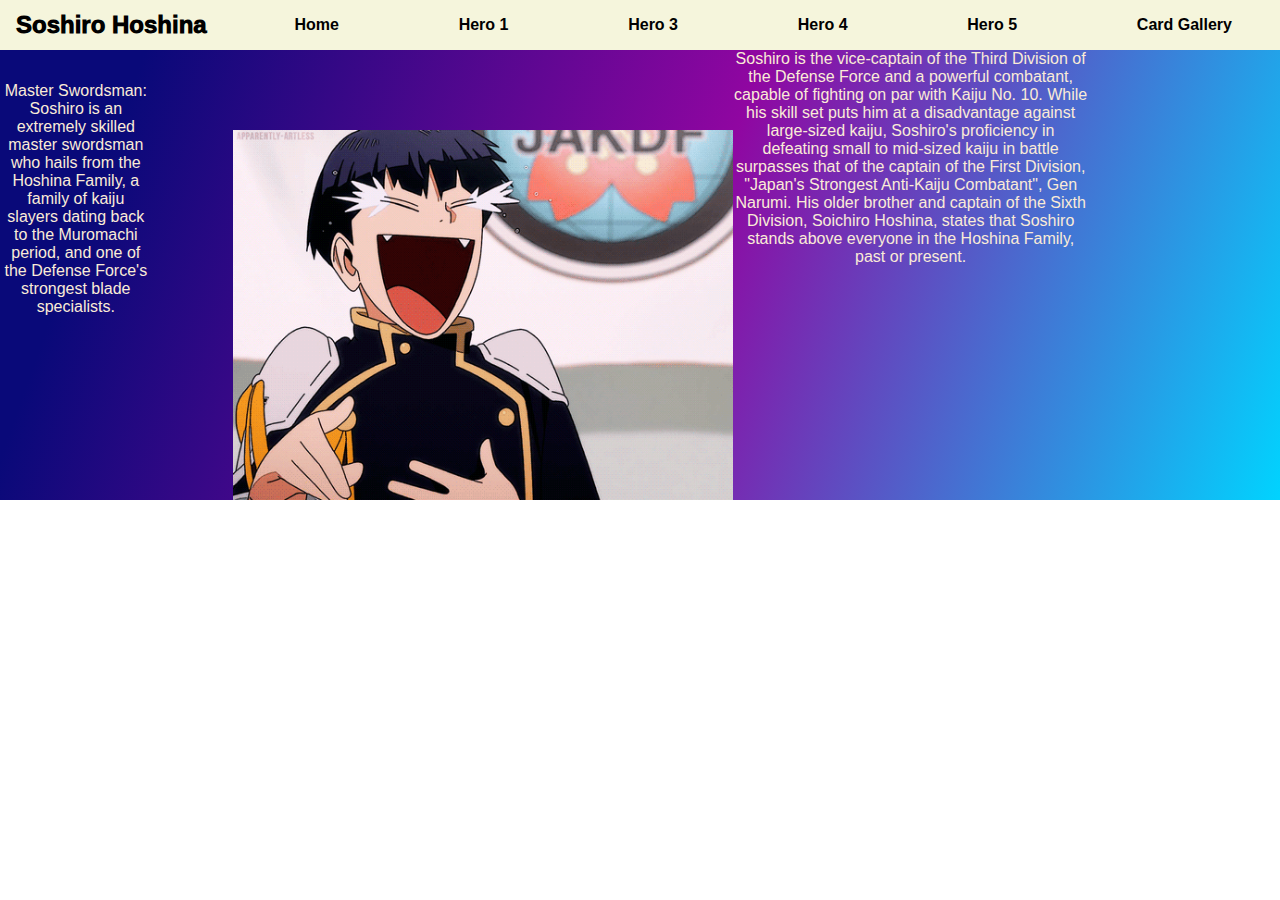
==== pages/page2/index.html @ cd213fac "added content to heroes 1-5" ====
<!DOCTYPE html>
<html lang="en">
<head>
    <meta charset="UTF-8">
    <meta name="viewport" content="width=device-width, initial-scale=1.0">
    <title>HOSHINA (KAIJU NO. 8)</title>
    <link rel="stylesheet" href="./assets/css/style.css">
</head>
<body>
    <header class="top-header">
        <h2>Soshiro Hoshina</h2>
        <a href="../../index.html">Home</a>
        <a href="../page1/index.html">Hero 1</a>
        <a href="../page3/index.html">Hero 3</a>
        <a href="../page4/index.html">Hero 4</a>
        <a href="../page5/index.html">Hero 5</a>
        <a href="../page6/index.html">Card Gallery</a>
    </header>
    <div class="second-hero">
        <div class="first-content">
            <p class="description1">Master Swordsman: Soshiro is an extremely skilled master swordsman who hails from the Hoshina Family, a family of kaiju slayers dating back to the Muromachi period, and one of the Defense Force's strongest blade specialists.</p>
        </div>
        <img src="./assets/img/hoshina.gif" alt="Hoshina">
        <div class="second-content">
            <p class="description2">Soshiro is the vice-captain of the Third Division of the Defense Force and a powerful combatant, capable of fighting on par with Kaiju No. 10. While his skill set puts him at a disadvantage against large-sized kaiju, Soshiro's proficiency in defeating small to mid-sized kaiju in battle surpasses that of the captain of the First Division, "Japan's Strongest Anti-Kaiju Combatant", Gen Narumi. His older brother and captain of the Sixth Division, Soichiro Hoshina, states that Soshiro stands above everyone in the Hoshina Family, past or present.</p>
        </div>
    </div>
</body>
</html>
---- pages/page2/assets/css/style.css ----
* {
    margin: 0;
    padding: 0;
    box-sizing: border-box;
}

body {
    background: linear-gradient(109.6deg, rgb(9, 9, 121) 11.2%, rgb(144, 6, 161) 53.7%, rgb(0, 212, 255) 100.2%);
    background-size: cover;
    background-repeat: no-repeat;
}

header.top-header {
    display: flex;
    flex-direction: row;
    text-align: center;
    align-items: center;
    padding-left: 1rem;
    padding-right: 1rem;
    justify-content: space-between;
    background-color: beige;

    & > h2 {
        display: flex;
        flex-direction: column;
        font-family: 'Gill Sans', 'Gill Sans MT', Calibri, 'Trebuchet MS', sans-serif;
        font-weight: 1000;
        text-decoration: none;
    }

    & > a {
        align-items: center;
        border: 1px transparent;
        text-decoration: none;
        transition: all .2s cubic-bezier(.22, .61, .36, .1);
        touch-action: manipulation;
        font-family: 'Gill Sans', 'Gill Sans MT', Calibri, 'Trebuchet MS', sans-serif;
        font-weight: 550;
        padding: 1rem 2rem;
        position: relative;
        top: 0;
        color: black;

        &:hover {
            box-sizing: border-box;
            background-color: white;
            color: black;
            box-shadow: gray;
            transform: translateY(-2px);
        }
    }
}

div.second-hero {
    display: flex;
    flex-direction: row;
    justify-content: space-between;
    text-align: center;

    & > div.first-content {
        display: flex;
        flex-direction: column;

        & > p.description1 {
            padding-top: 2rem;
            font-family: 'Gill Sans', 'Gill Sans MT', Calibri, 'Trebuchet MS', sans-serif;
            color: antiquewhite;
            width: 65%;
            text-align: center;
        }
    }

    & > img {
        padding-top: 5rem;
        height: 450px;
    }

    & > div.second-content {
        display: flex;
        flex-direction: column;

        & > p.description2 {
            font-family: 'Gill Sans', 'Gill Sans MT', Calibri, 'Trebuchet MS', sans-serif;
            color: antiquewhite;
            width: 65%;
            text-align: center;
        }
    }
}
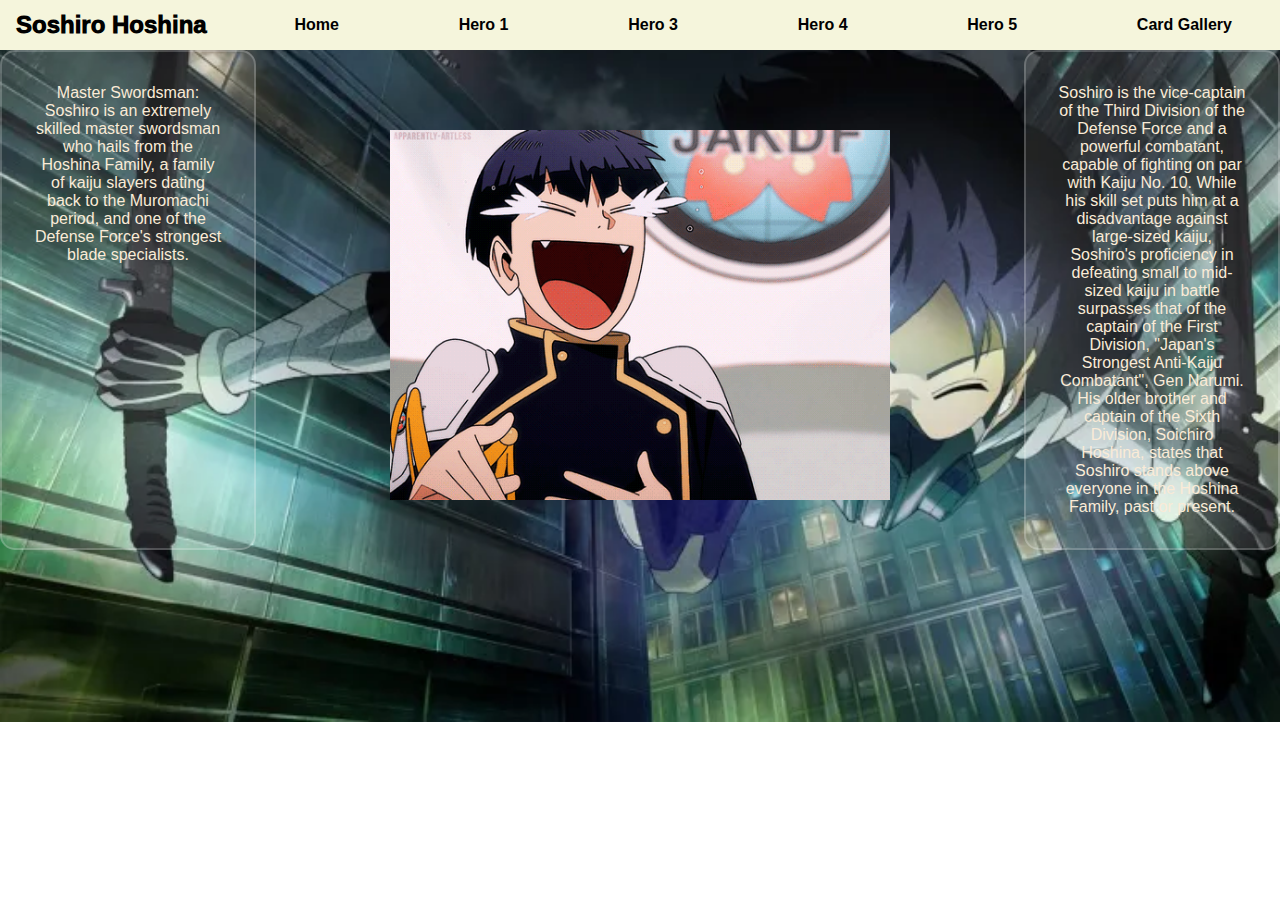
==== commit d6c4a353: "partially finished page5" ====
--- a/pages/page2/index.html
+++ b/pages/page2/index.html
@@ -18,11 +18,11 @@
     </header>
     <div class="second-hero">
         <div class="first-content">
-            <p class="description1">Master Swordsman: Soshiro is an extremely skilled master swordsman who hails from the Hoshina Family, a family of kaiju slayers dating back to the Muromachi period, and one of the Defense Force's strongest blade specialists.</p>
+            <p>Master Swordsman: Soshiro is an extremely skilled master swordsman who hails from the Hoshina Family, a family of kaiju slayers dating back to the Muromachi period, and one of the Defense Force's strongest blade specialists.</p>
         </div>
         <img src="./assets/img/hoshina.gif" alt="Hoshina">
         <div class="second-content">
-            <p class="description2">Soshiro is the vice-captain of the Third Division of the Defense Force and a powerful combatant, capable of fighting on par with Kaiju No. 10. While his skill set puts him at a disadvantage against large-sized kaiju, Soshiro's proficiency in defeating small to mid-sized kaiju in battle surpasses that of the captain of the First Division, "Japan's Strongest Anti-Kaiju Combatant", Gen Narumi. His older brother and captain of the Sixth Division, Soichiro Hoshina, states that Soshiro stands above everyone in the Hoshina Family, past or present.</p>
+            <p>Soshiro is the vice-captain of the Third Division of the Defense Force and a powerful combatant, capable of fighting on par with Kaiju No. 10. While his skill set puts him at a disadvantage against large-sized kaiju, Soshiro's proficiency in defeating small to mid-sized kaiju in battle surpasses that of the captain of the First Division, "Japan's Strongest Anti-Kaiju Combatant", Gen Narumi. His older brother and captain of the Sixth Division, Soichiro Hoshina, states that Soshiro stands above everyone in the Hoshina Family, past or present.</p>
         </div>
     </div>
 </body>
--- a/pages/page2/assets/css/style.css
+++ b/pages/page2/assets/css/style.css
@@ -5,7 +5,7 @@
 }
 
 body {
-    background: linear-gradient(109.6deg, rgb(9, 9, 121) 11.2%, rgb(144, 6, 161) 53.7%, rgb(0, 212, 255) 100.2%);
+    background: url(../img/hoshinabg.webp);
     background-size: cover;
     background-repeat: no-repeat;
 }
@@ -58,17 +58,15 @@
     text-align: center;
 
     & > div.first-content {
+        color: antiquewhite;
         display: flex;
-        flex-direction: column;
-
-        & > p.description1 {
-            padding-top: 2rem;
-            font-family: 'Gill Sans', 'Gill Sans MT', Calibri, 'Trebuchet MS', sans-serif;
-            color: antiquewhite;
-            width: 65%;
-            text-align: center;
+        font-family: 'Gill Sans', 'Gill Sans MT', Calibri, 'Trebuchet MS', sans-serif;
+        border: 2px solid rgba(245, 245, 245, 0.212);
+        border-radius: 15px;
+        background: rgba(255, 255, 255, 0.1);
+        width: 20%;
+        padding: 2rem;
         }
-    }
 
     & > img {
         padding-top: 5rem;
@@ -76,14 +74,13 @@
     }
 
     & > div.second-content {
+        color: antiquewhite;
         display: flex;
-        flex-direction: column;
-
-        & > p.description2 {
-            font-family: 'Gill Sans', 'Gill Sans MT', Calibri, 'Trebuchet MS', sans-serif;
-            color: antiquewhite;
-            width: 65%;
-            text-align: center;
-        }
+        font-family: 'Gill Sans', 'Gill Sans MT', Calibri, 'Trebuchet MS', sans-serif;
+        border: 2px solid rgba(245, 245, 245, 0.212);
+        border-radius: 15px;
+        background: rgba(255, 255, 255, 0.1);
+        width: 20%;
+        padding: 2rem;
     }
-}+}
